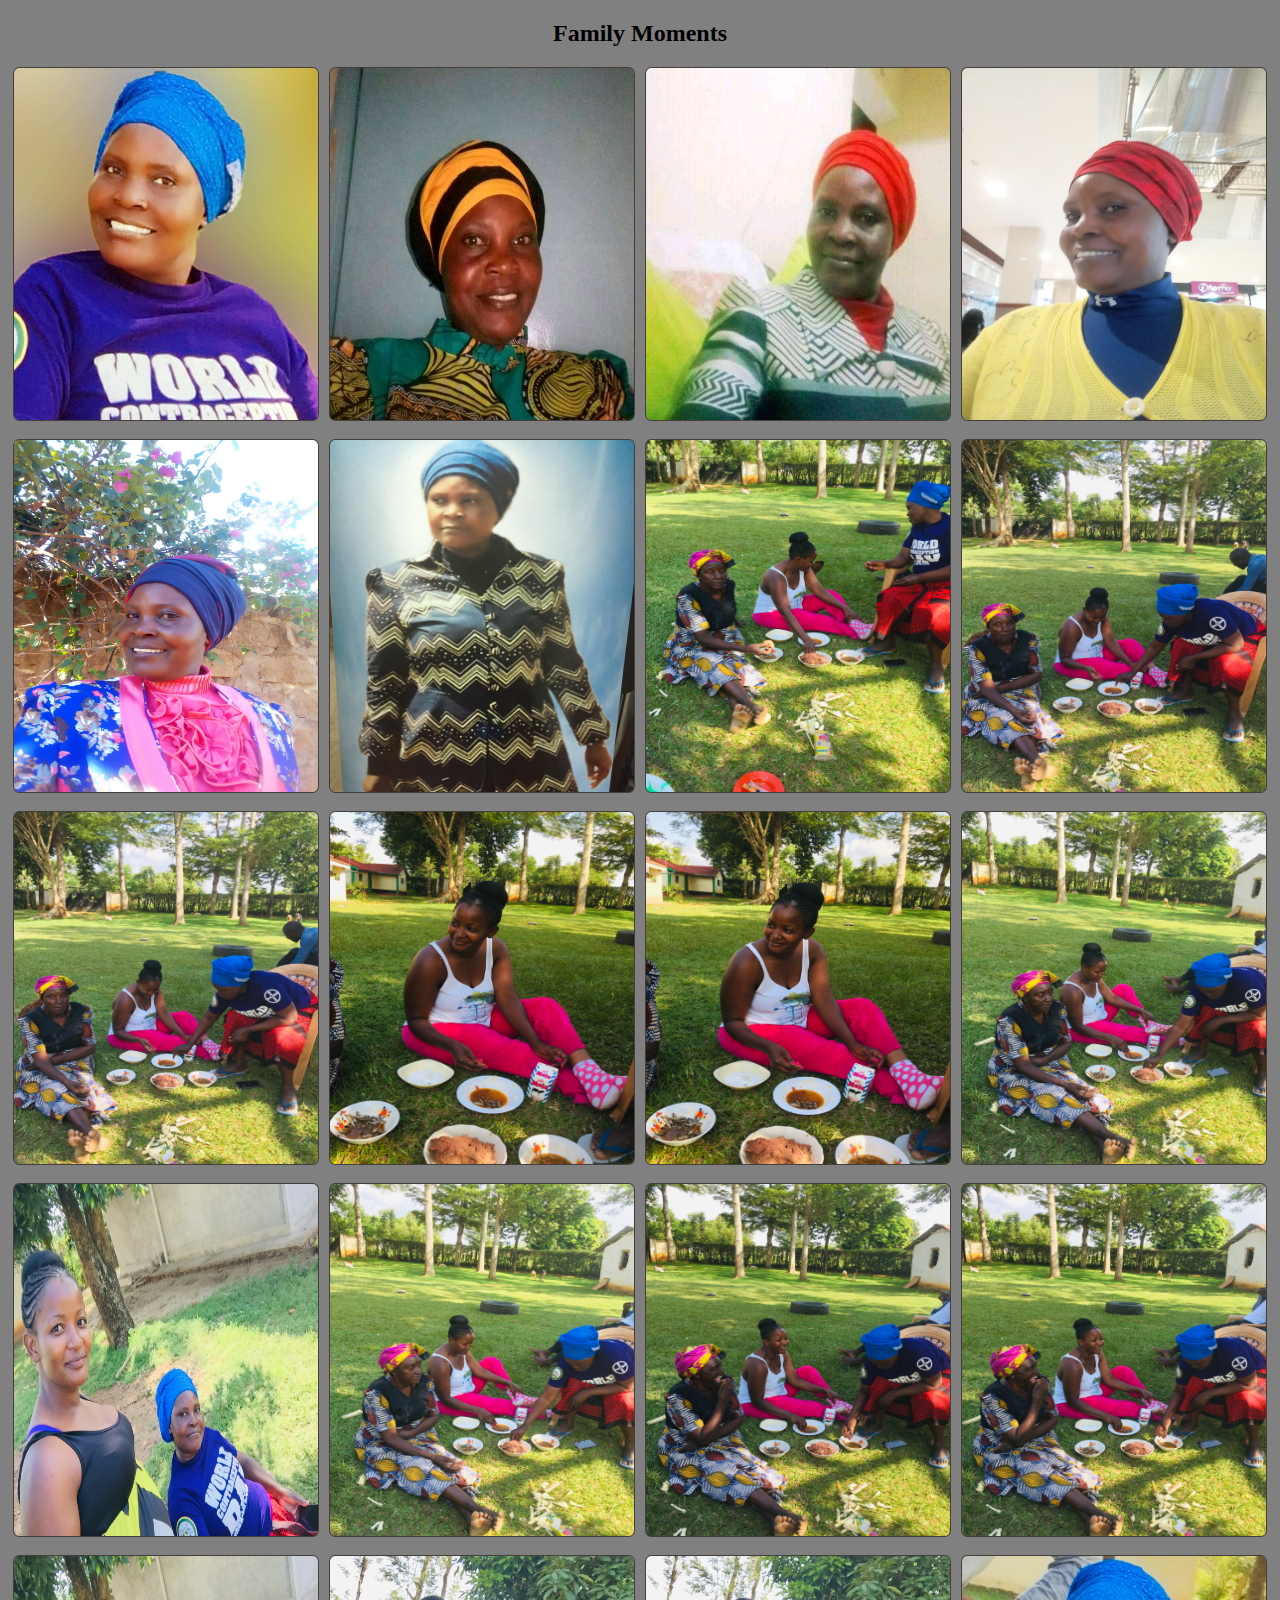
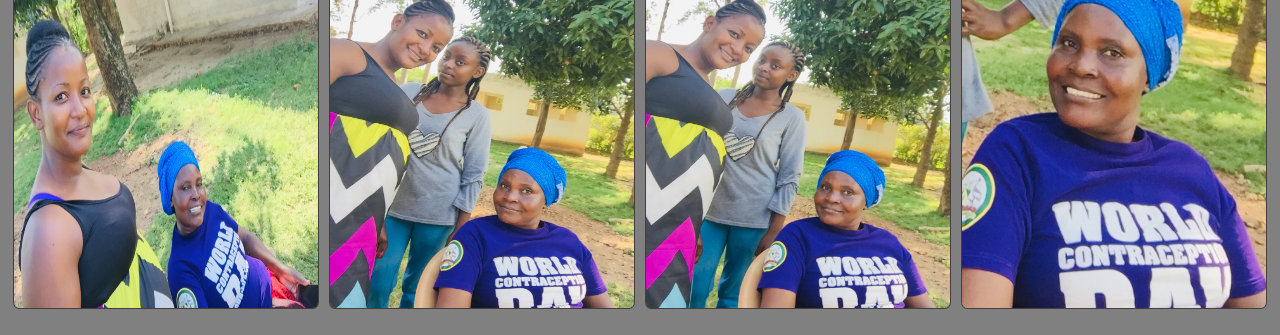
==== UI/family_moments.html @ cfa970f8 "more family photos" ====
<!DOCTYPE html>
<html lang="en">
<head>
    <meta charset="UTF-8">
    <meta name="viewport" content="width=device-width, initial-scale=1.0">
    <title>Family Moments</title>
    <link rel="stylesheet" href="style.css">
</head>
<body>
    <div class="photos">
        <h2>Family Moments</h2>
        <div class="fam_photos">
            <img src="../Images/Family_Moments/first.jpg" alt="" class="fam_pic">
            <img src="../Images/Family_Moments/first1.jpg" alt="" class="fam_pic">
            <img src="../Images/Family_Moments/first2.jpg" alt="" class="fam_pic">
            <img src="../Images/Family_Moments/first3.jpg" alt="" class="fam_pic">
        </div> <br>
        <div class="fam_photos">
            <img src="../Images/Family_Moments/first4.jpg" alt="" class="fam_pic">
            <img src="../Images/Family_Moments/IMG_0174.JPG" alt="" class="fam_pic">
            <img src="../Images/Family_Moments/IMG_1466.JPEG" alt="" class="fam_pic">
            <img src="../Images/Family_Moments/IMG_1467.JPEG" alt="" class="fam_pic">
        </div> <br>
        <div class="fam_photos">
            <img src="../Images/Family_Moments/IMG_1468.JPEG" alt="" class="fam_pic">
            <img src="../Images/Family_Moments/IMG_1469.JPEG" alt="" class="fam_pic">
            <img src="../Images/Family_Moments/IMG_1470.JPEG" alt="" class="fam_pic">
            <img src="../Images/Family_Moments/IMG_1471.JPEG" alt="" class="fam_pic">
        </div> <br>
        <div class="fam_photos">
            <img src="../Images/Family_Moments/IMG_1482.JPEG" alt="" class="fam_pic">
            <img src="../Images/Family_Moments/IMG_1472.JPEG" alt="" class="fam_pic">
            <img src="../Images/Family_Moments/IMG_1473.JPEG" alt="" class="fam_pic">
            <img src="../Images/Family_Moments/IMG_1474.JPEG" alt="" class="fam_pic">
        </div> <br>
        <div class="fam_photos">
            <img src="../Images/Family_Moments/IMG_1483.JPEG" alt="" class="fam_pic">
            <img src="../Images/Family_Moments/IMG_1485.JPEG" alt="" class="fam_pic">
            <img src="../Images/Family_Moments/IMG_1486.JPEG" alt="" class="fam_pic">
            <img src="../Images/Family_Moments/IMG_1489.JPEG" alt="" class="fam_pic">
        </div> <br>
        
    </div>
</body>
</html>
---- UI/style.css ----
body {
    background-color: grey;
}
h1.heading {
    font-family: Lobster, cursive;
    font-size: 80px;
    text-align: center;

}

img.grace {
   float: left;
   width: 50%;
   height: 50%;
   margin-left: 70px;
   margin-top: 10px;
   border-radius: 50%;
   border: 2px solid rgb(25, 31, 25);
}
div.header {
    height: 100%;
    display: flex;
}
div.header2 {
    justify-content: space-around;
}
h2 {
    text-align: center;
}
p {
    font-size: 30px;
}
/* responsive for laptop size >> margin top for header to +ve 

*/
.eulogy {
    display: flex;
    width: 100%;
    height: 550px;
}
.dick {
    text-align: center;
    width: 24.7%;
    margin: auto;
    border: 1px solid rgb(70, 61, 61);
    border-radius: 2%;
}
.dick p {
    font-size: 20px;
}
.dick:hover {
    border: 2px solid rgb(75, 60, 60);
    background-color: white;
}
.eulogy img {
    width: 50%;
    height: 10rem;
    border-radius: 40%;
}
.eulogy h4 {
    font-size: 35px;
}
.eulogies h1 {
    text-align: center;

}
.songs {
    display: flex;
}
.song1 {
    width: 45%;
    margin: auto;
    height: 35rem;
    border: 2px solid red;
    text-align: center;
    display: block;
}
.song1 p {
    font-size: 20px;
}
.fam_photos {
    display: flex;
    width: 100%;
}
.fam_pic {
    text-align: center;
    width: 24%;
    height: 22rem;
    margin: auto;
    border: 1px solid rgb(70, 61, 61);
    border-radius: 2%;
}
footer {
    text-align: center;
}
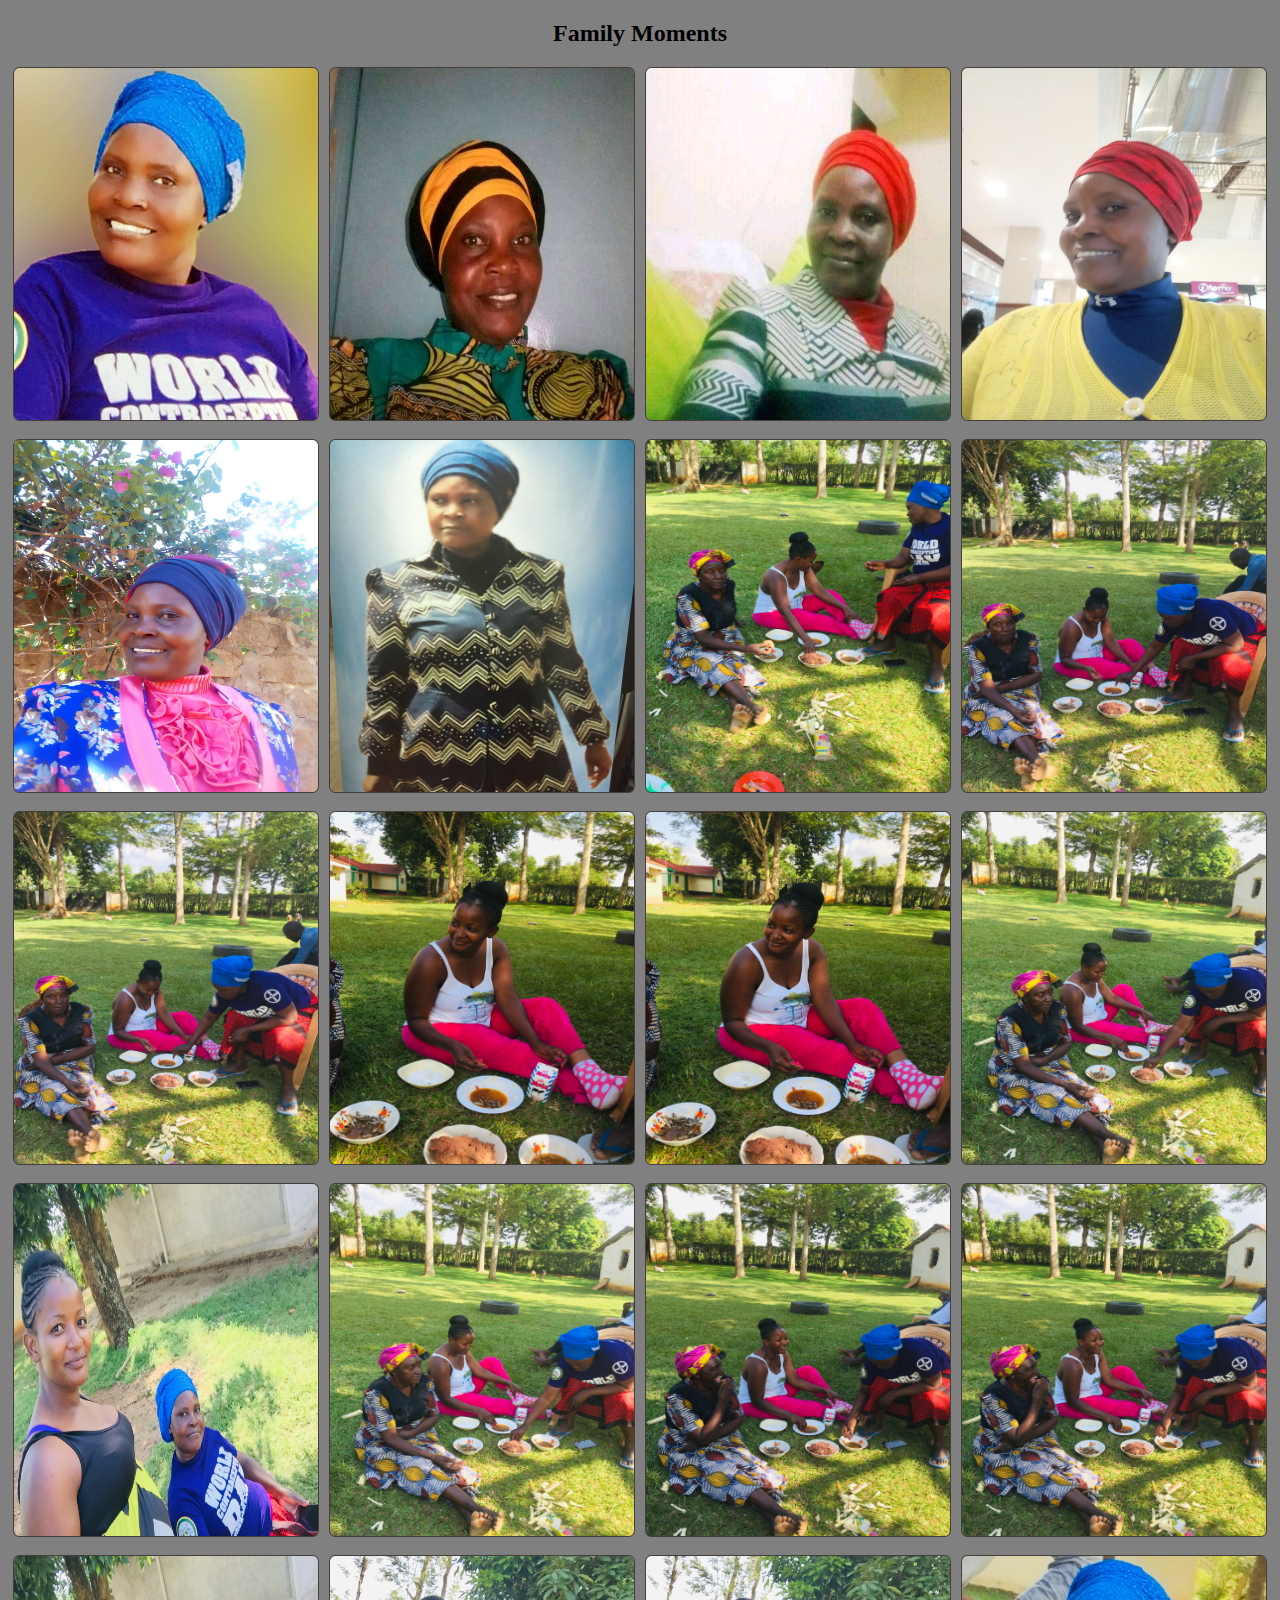
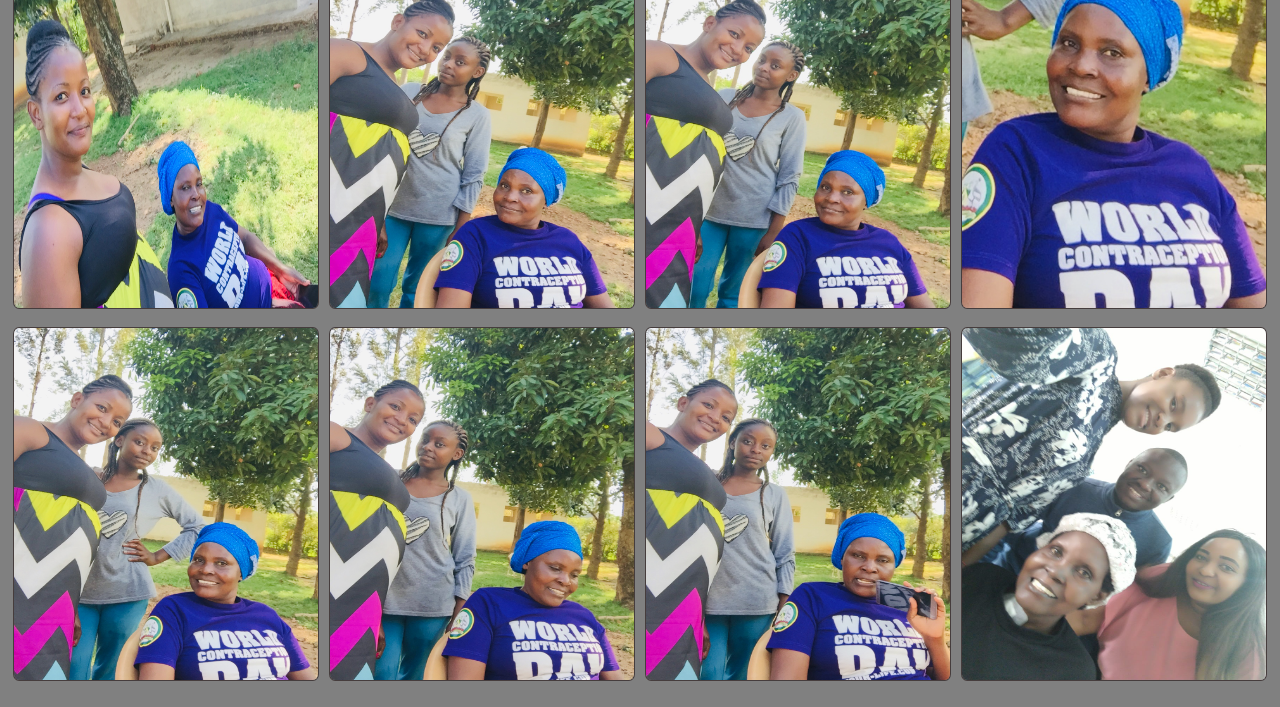
==== commit 24826ac0: "more fam photod" ====
--- a/UI/family_moments.html
+++ b/UI/family_moments.html
@@ -39,7 +39,12 @@
             <img src="../Images/Family_Moments/IMG_1486.JPEG" alt="" class="fam_pic">
             <img src="../Images/Family_Moments/IMG_1489.JPEG" alt="" class="fam_pic">
         </div> <br>
-        
+        <div class="fam_photos">
+            <img src="../Images/Family_Moments/IMG_1490.JPEG" alt="" class="fam_pic">
+            <img src="../Images/Family_Moments/IMG_1491.JPEG" alt="" class="fam_pic">
+            <img src="../Images/Family_Moments/IMG_1493.JPEG" alt="" class="fam_pic">
+            <img src="../Images/Family_Moments/knh1.jpg" alt="" class="fam_pic">
+        </div> <br>
     </div>
 </body>
 </html>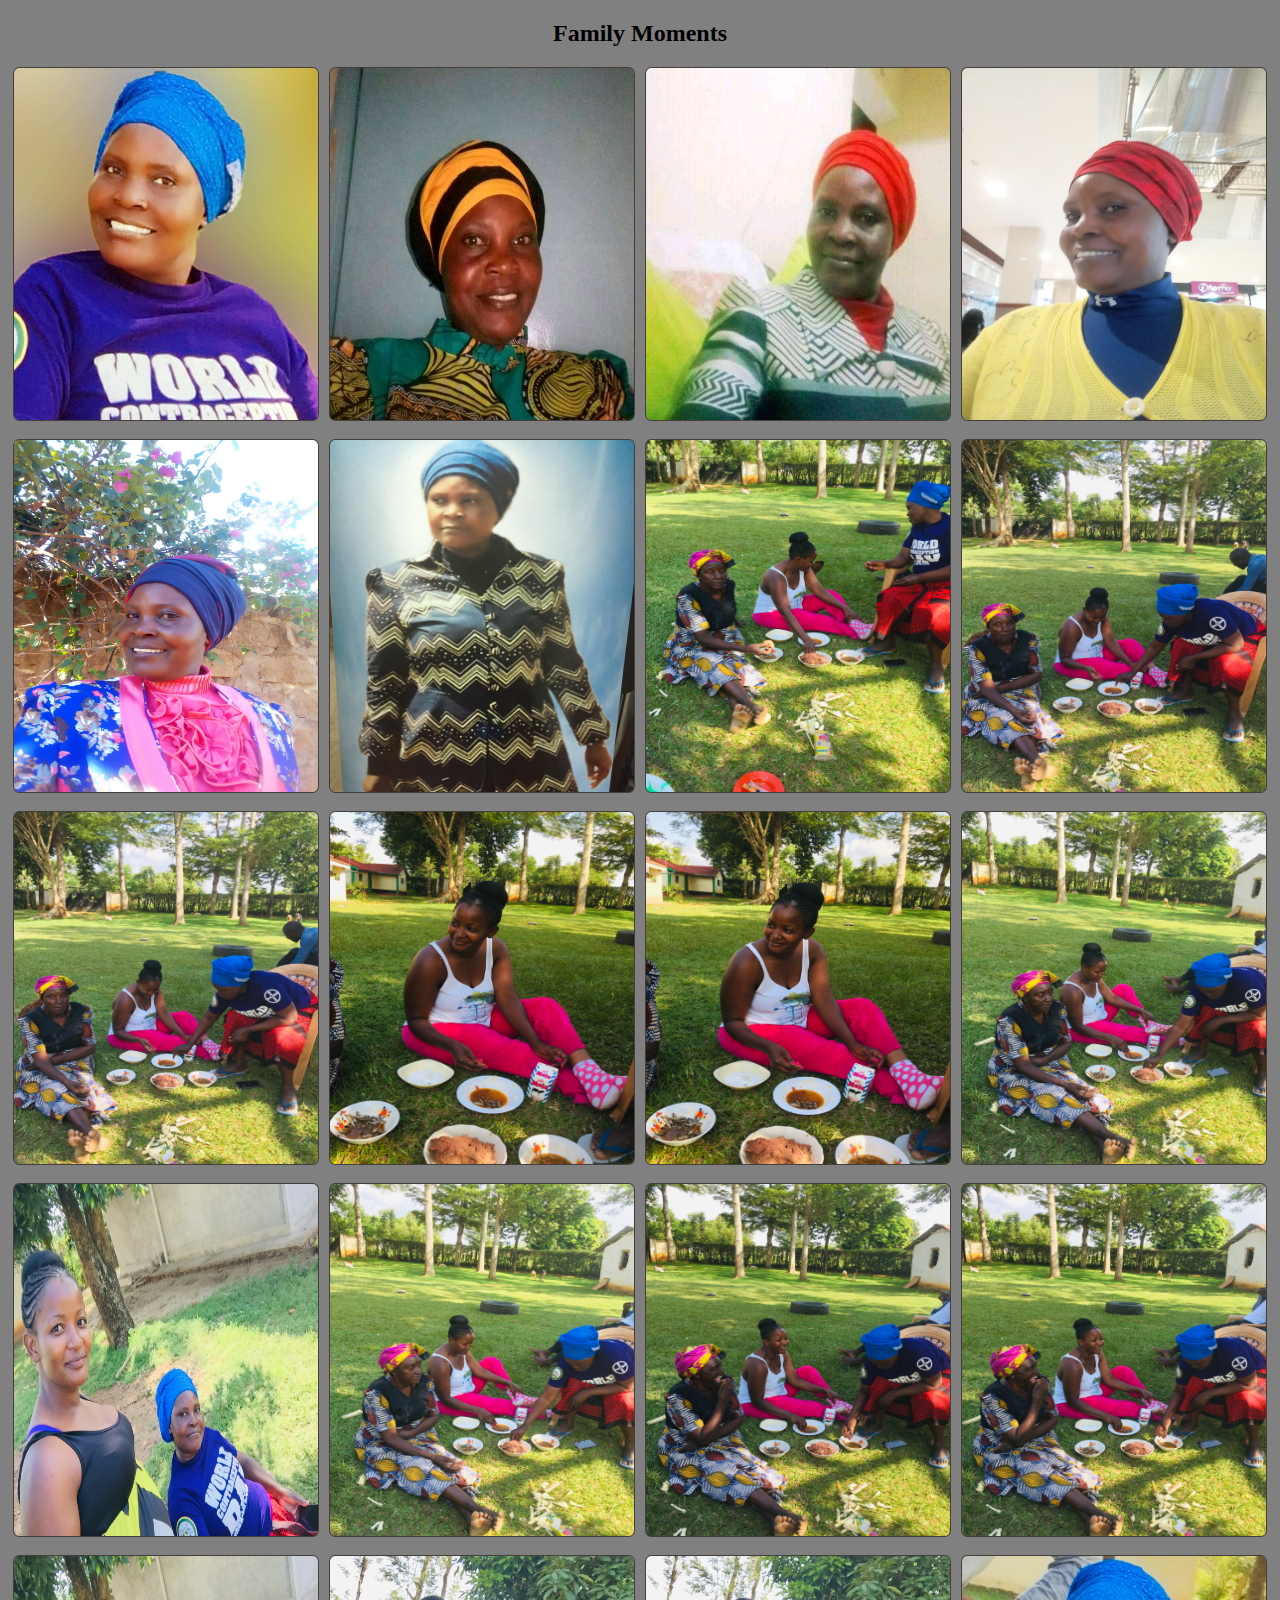
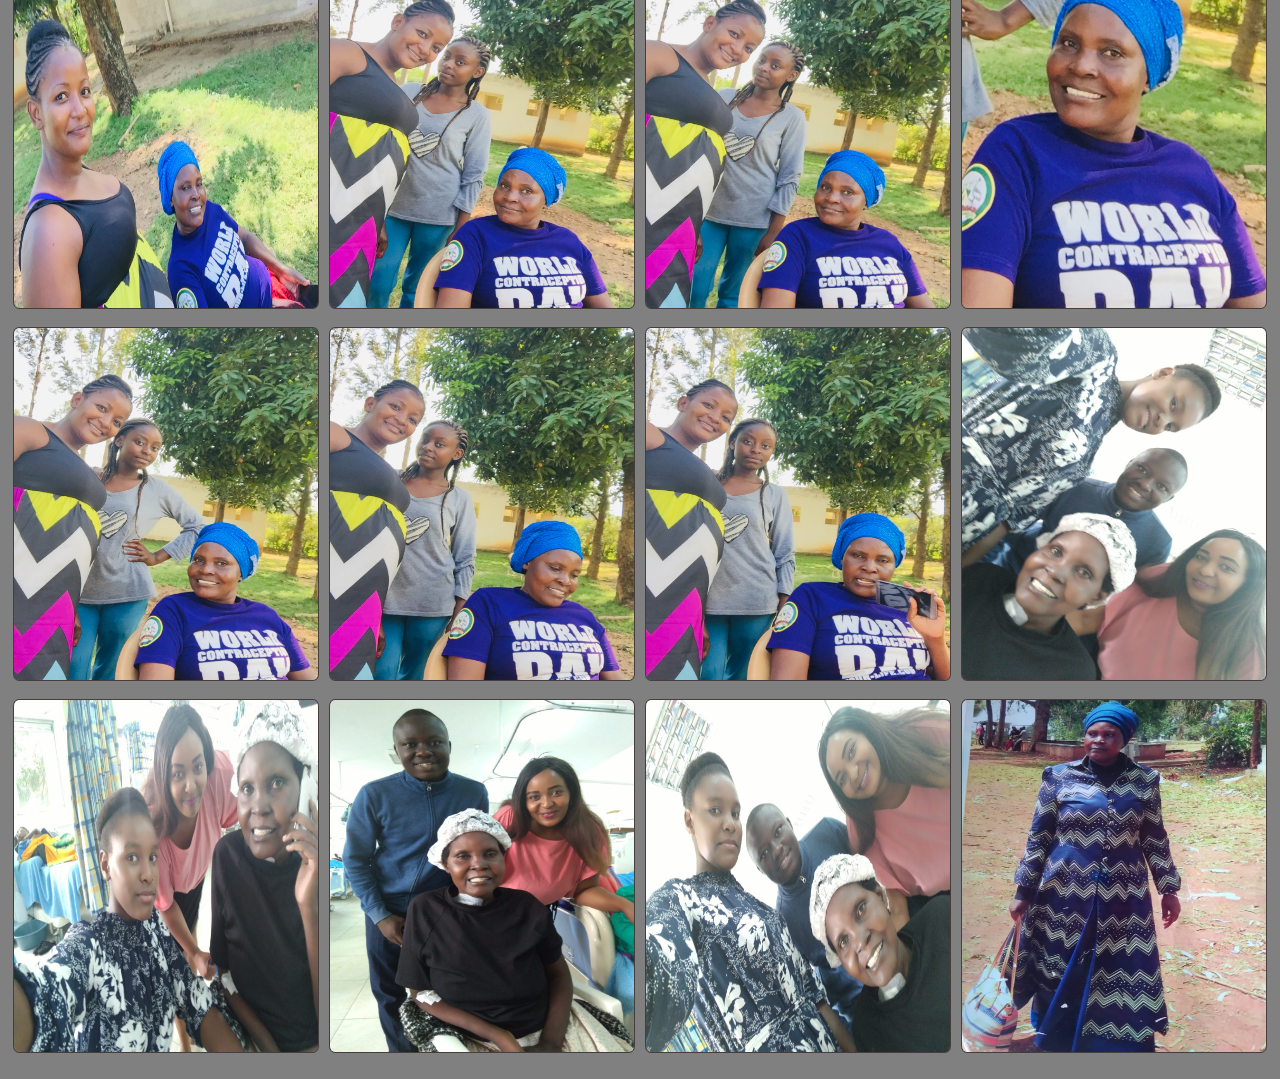
==== commit 18c9f712: "more fam photos" ====
--- a/UI/family_moments.html
+++ b/UI/family_moments.html
@@ -45,6 +45,12 @@
             <img src="../Images/Family_Moments/IMG_1493.JPEG" alt="" class="fam_pic">
             <img src="../Images/Family_Moments/knh1.jpg" alt="" class="fam_pic">
         </div> <br>
+        <div class="fam_photos">
+            <img src="../Images/Family_Moments/knh2.jpg" alt="" class="fam_pic">
+            <img src="../Images/Family_Moments/knh3.jpg" alt="" class="fam_pic">
+            <img src="../Images/Family_Moments/knh4.jpg" alt="" class="fam_pic">
+            <img src="../Images/Family_Moments/mum1.jpg" alt="" class="fam_pic">
+        </div> <br>
     </div>
 </body>
 </html>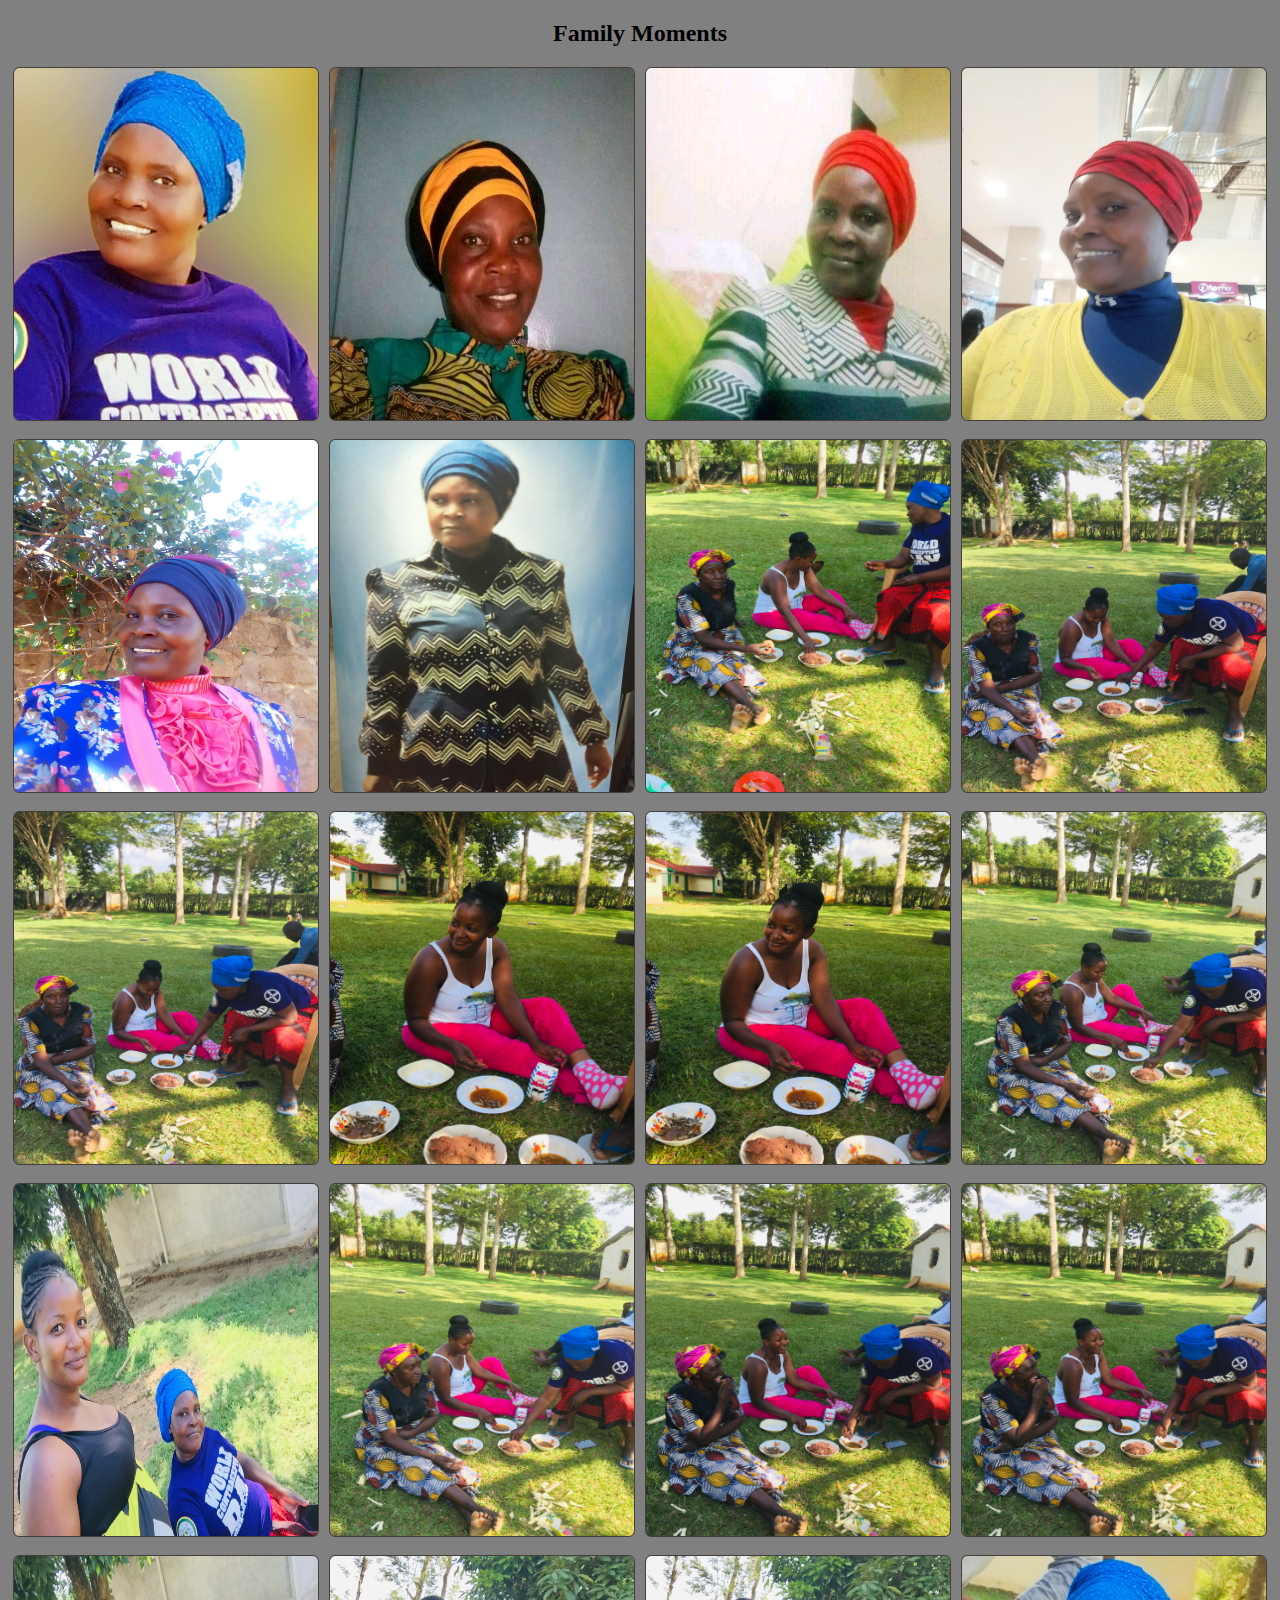
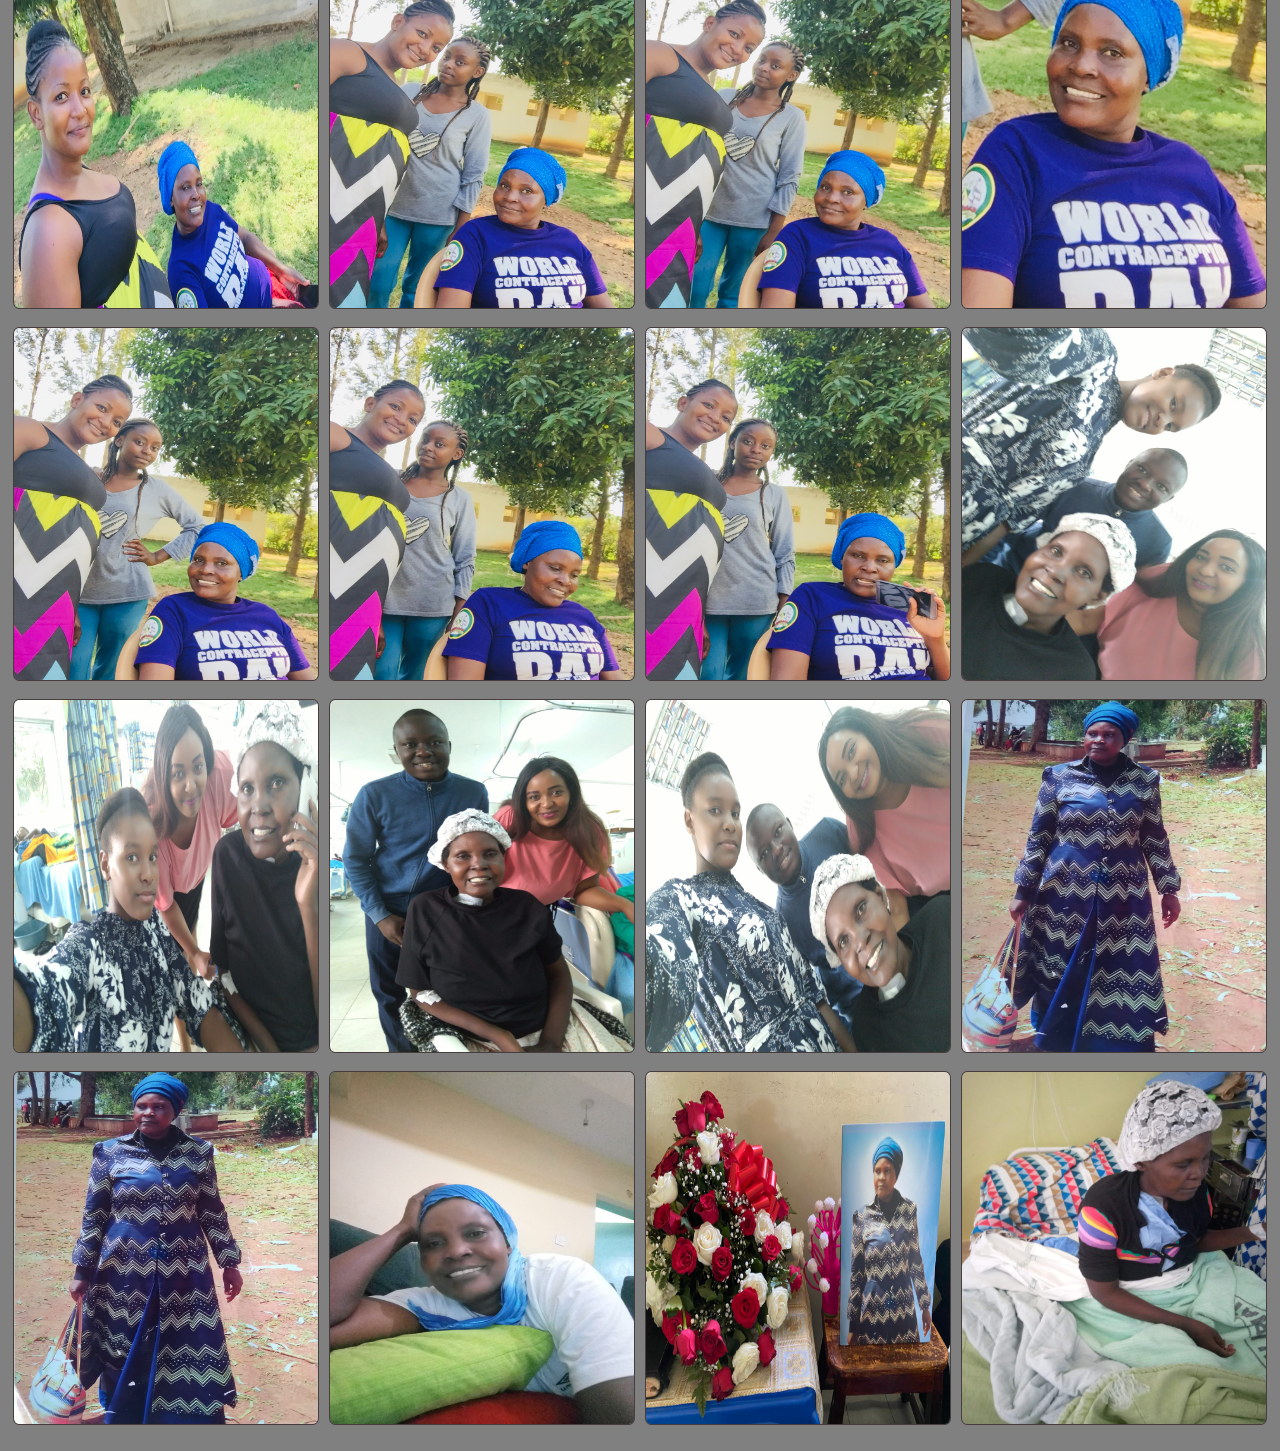
==== commit 44d6ff9c: "more fam photos" ====
--- a/UI/family_moments.html
+++ b/UI/family_moments.html
@@ -51,6 +51,12 @@
             <img src="../Images/Family_Moments/knh4.jpg" alt="" class="fam_pic">
             <img src="../Images/Family_Moments/mum1.jpg" alt="" class="fam_pic">
         </div> <br>
+        <div class="fam_photos">
+            <img src="../Images/Family_Moments/mum2.jpg" alt="" class="fam_pic">
+            <img src="../Images/Family_Moments/2fc25254-7949-4030-9adf-57b7976976bf.jpg" alt="" class="fam_pic">
+            <img src="../Images/Family_Moments/65e6ddc6-6d4a-44fc-878d-58381a1aa762.jpg" alt="" class="fam_pic">
+            <img src="../Images/Family_Moments/68a68e82-b765-437e-98d3-5879d5273488.jpg" alt="" class="fam_pic">
+        </div> <br>
     </div>
 </body>
 </html>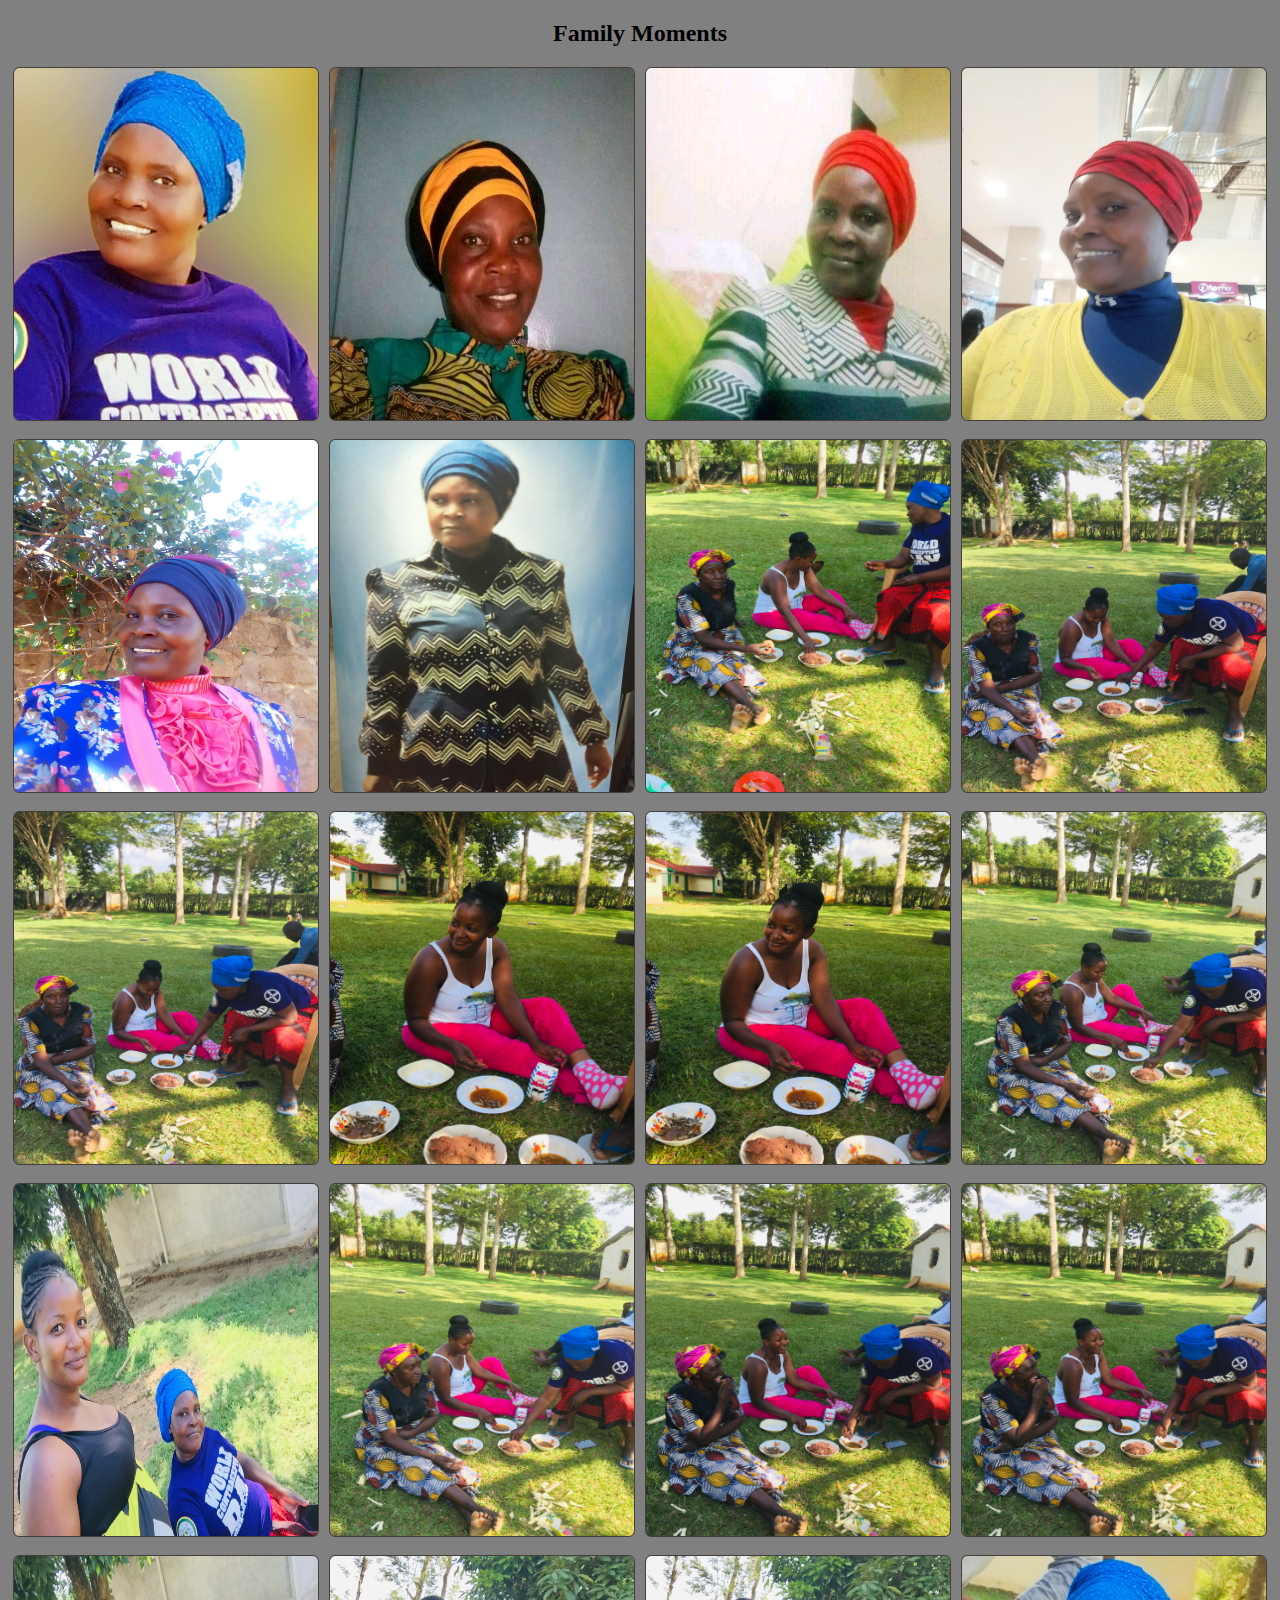
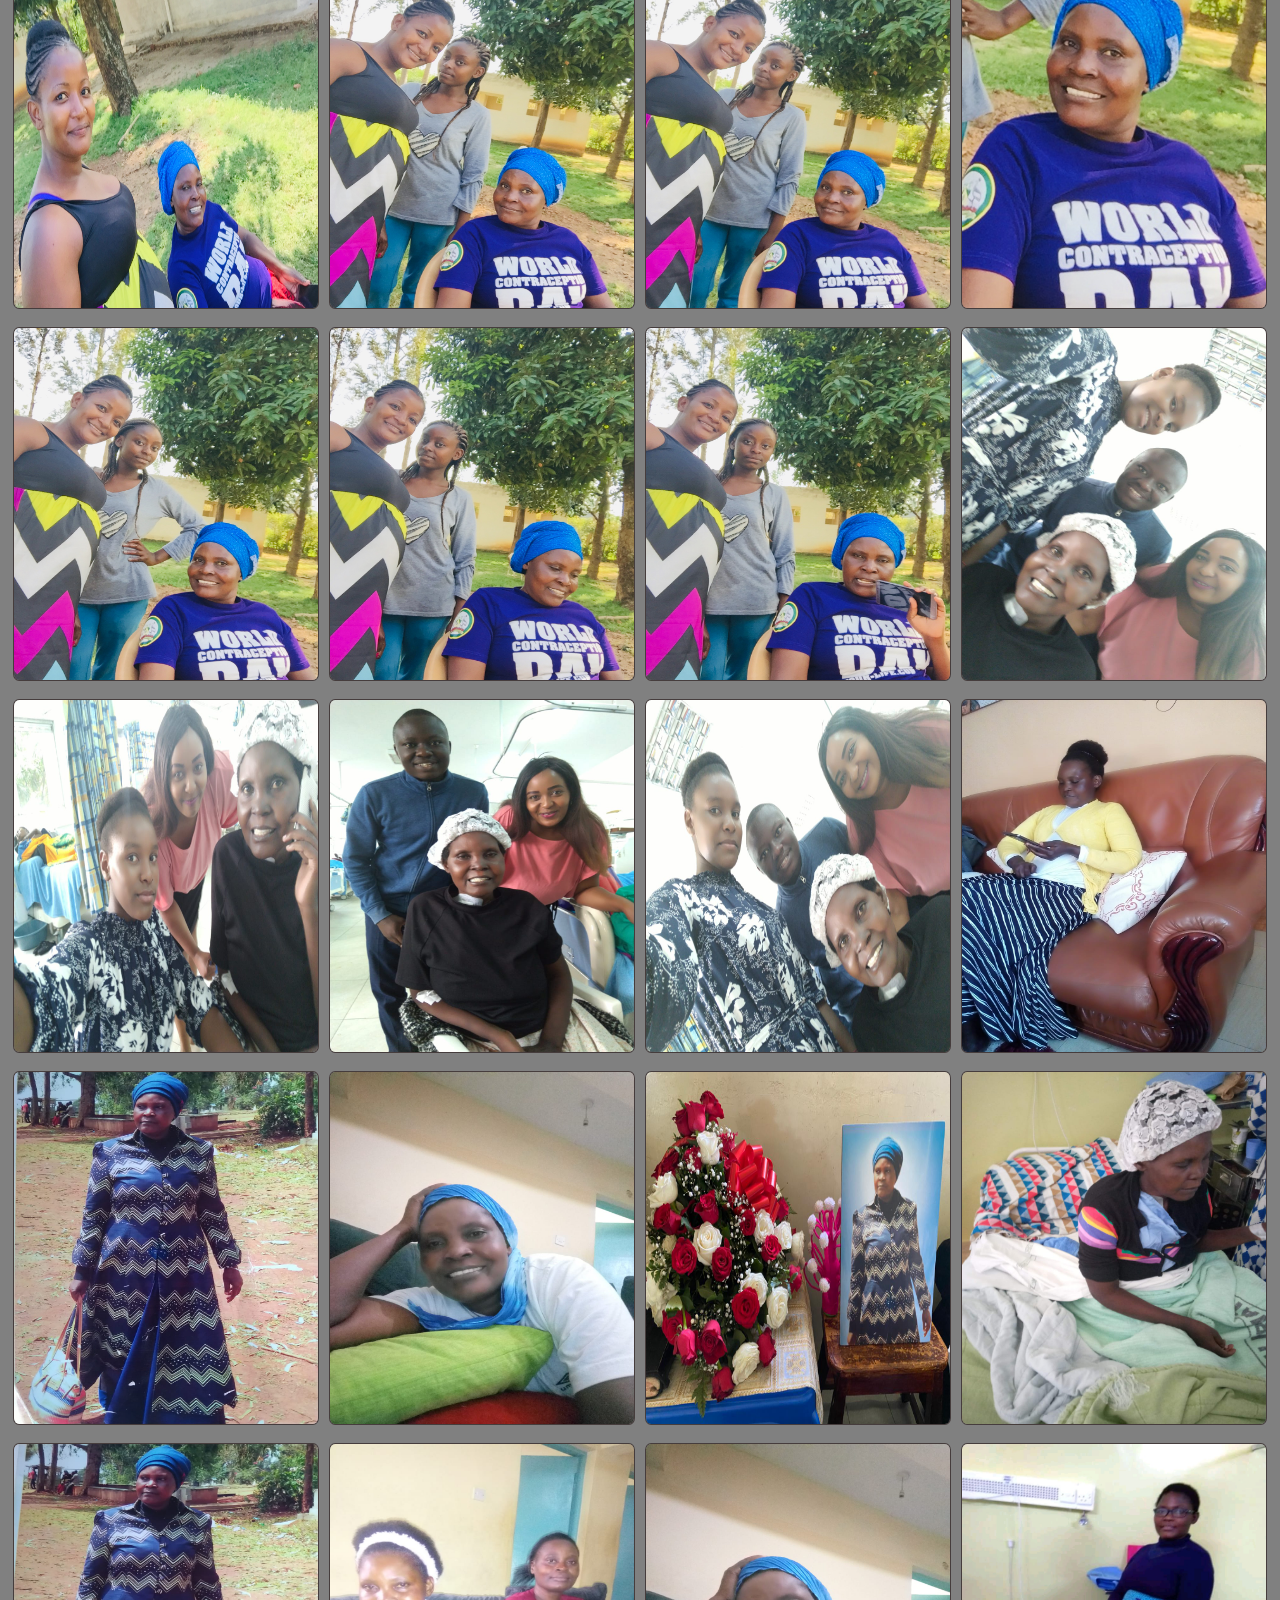
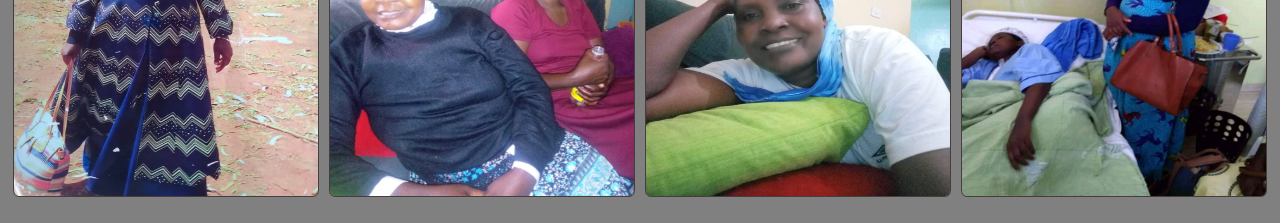
==== commit d0ec67a0: "more fam photos" ====
--- a/UI/family_moments.html
+++ b/UI/family_moments.html
@@ -49,7 +49,7 @@
             <img src="../Images/Family_Moments/knh2.jpg" alt="" class="fam_pic">
             <img src="../Images/Family_Moments/knh3.jpg" alt="" class="fam_pic">
             <img src="../Images/Family_Moments/knh4.jpg" alt="" class="fam_pic">
-            <img src="../Images/Family_Moments/mum1.jpg" alt="" class="fam_pic">
+            <img src="../Images/Family_Moments/dd0b2b96-a35d-4ad1-8aee-0135114913ef.jpg" alt="" class="fam_pic">
         </div> <br>
         <div class="fam_photos">
             <img src="../Images/Family_Moments/mum2.jpg" alt="" class="fam_pic">
@@ -57,6 +57,12 @@
             <img src="../Images/Family_Moments/65e6ddc6-6d4a-44fc-878d-58381a1aa762.jpg" alt="" class="fam_pic">
             <img src="../Images/Family_Moments/68a68e82-b765-437e-98d3-5879d5273488.jpg" alt="" class="fam_pic">
         </div> <br>
+        <div class="fam_photos">
+            <img src="../Images/Family_Moments/mum1.jpg" alt="" class="fam_pic">
+            <img src="../Images/Family_Moments/bfe86bd4-6267-40ad-bd14-a763daf278a8.jpg" alt="" class="fam_pic">
+            <img src="../Images/Family_Moments/2fc25254-7949-4030-9adf-57b7976976bf.jpg" alt="" class="fam_pic">
+            <img src="../Images/Family_Moments/c1b980ea-d862-4dd7-9b30-9c9f1da6ac09.jpg" alt="" class="fam_pic">
+        </div> <br>
     </div>
 </body>
 </html>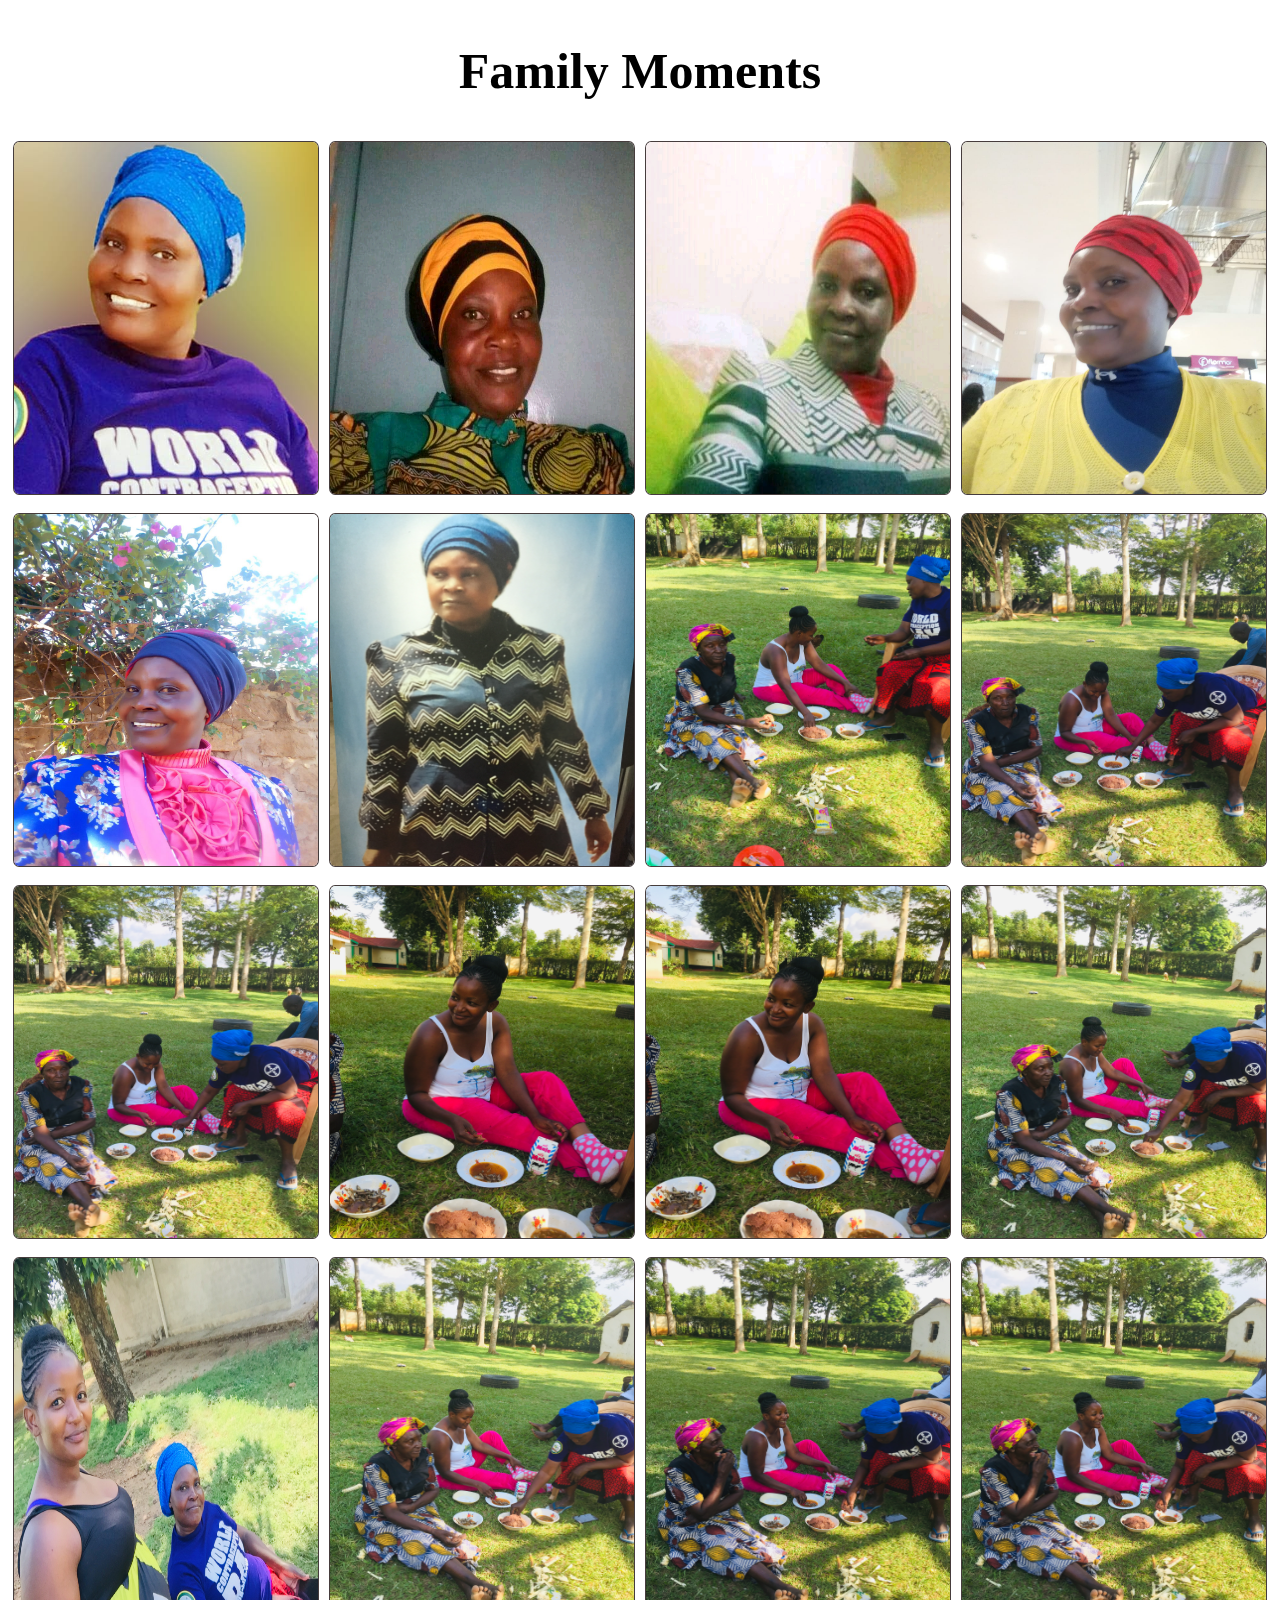
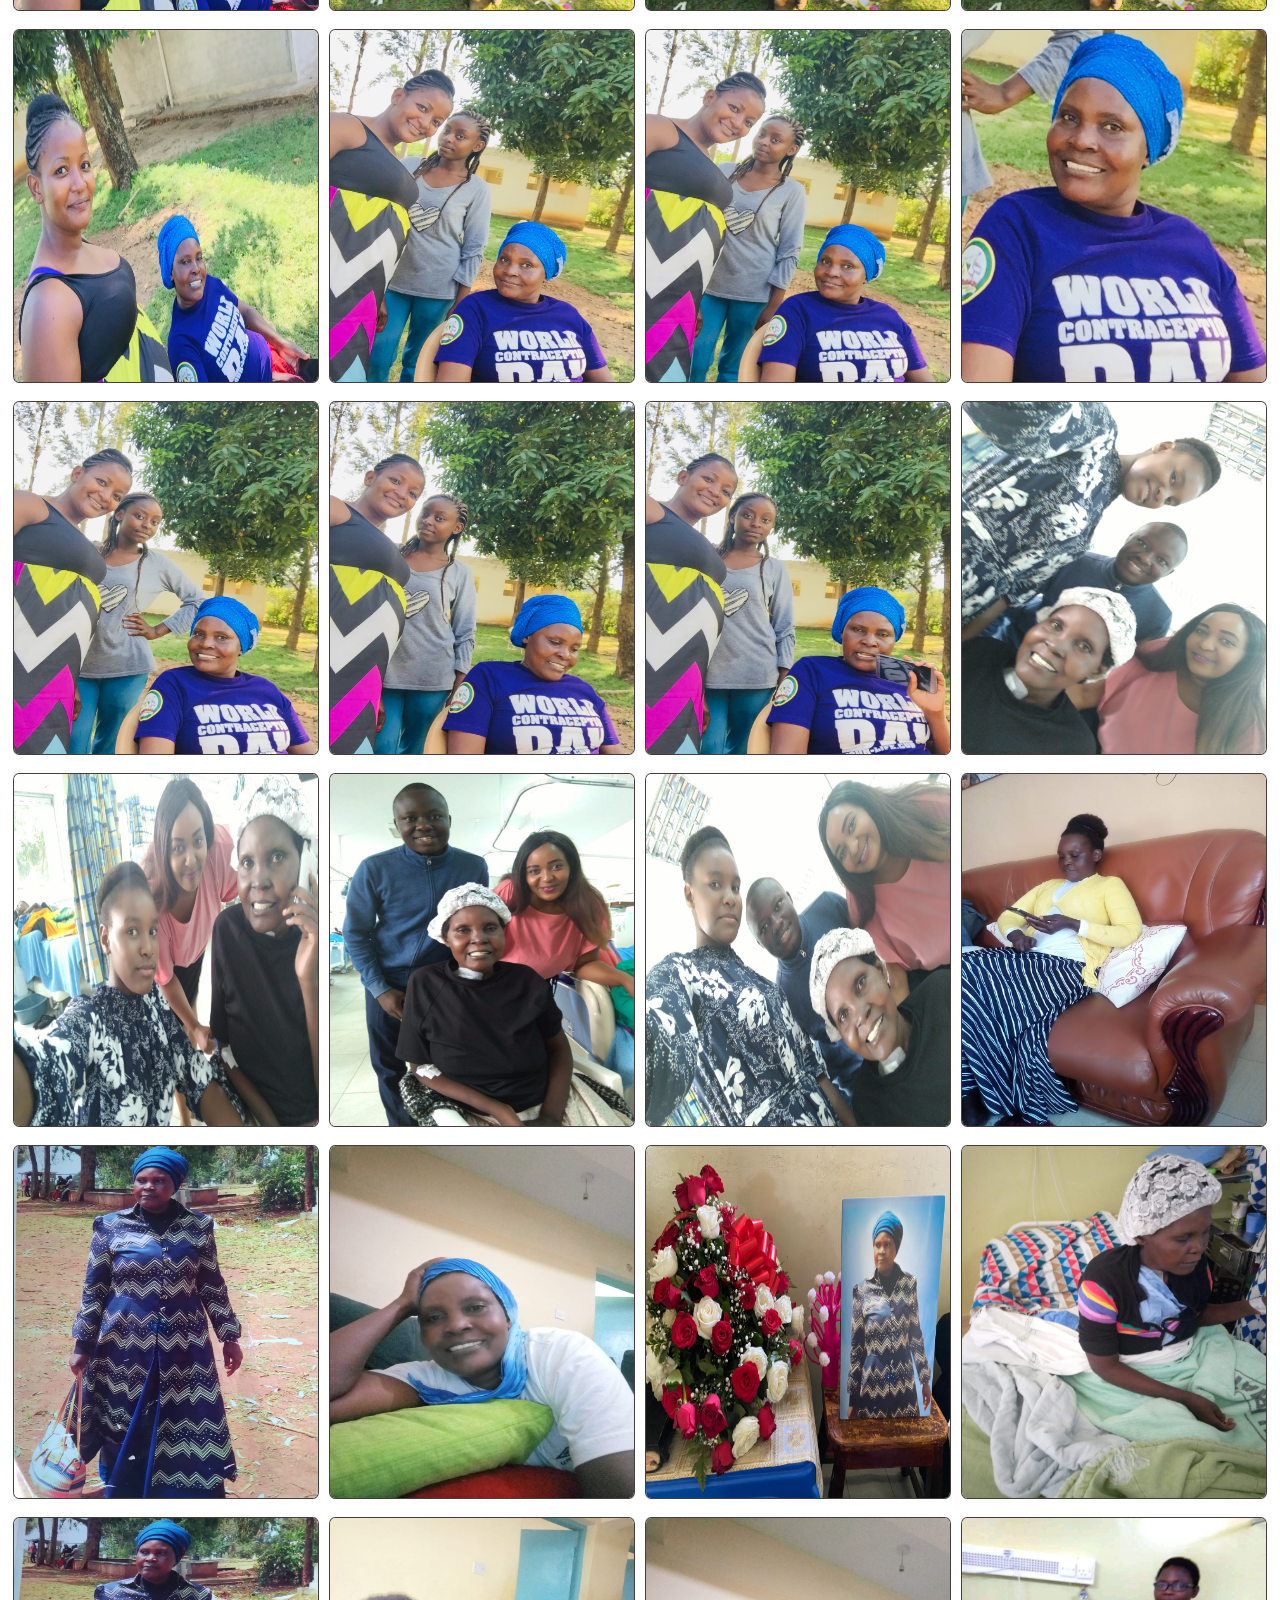
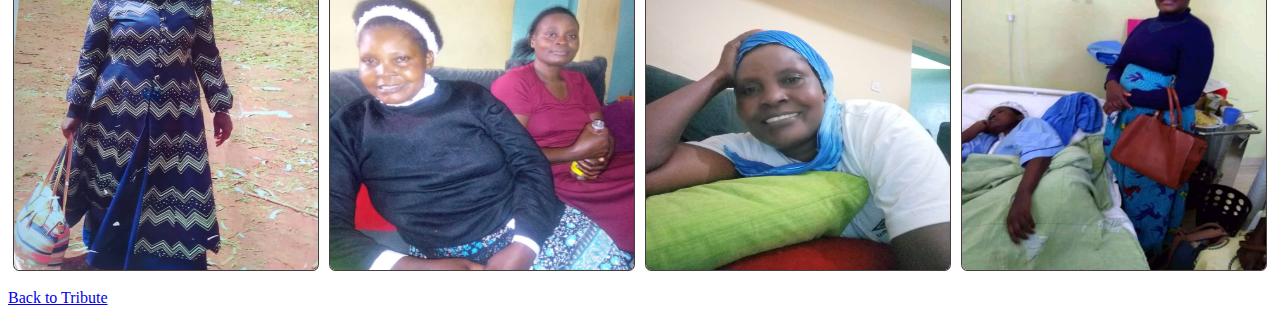
==== commit 6468432f: "add link to tribute" ====
--- a/UI/family_moments.html
+++ b/UI/family_moments.html
@@ -6,9 +6,9 @@
     <title>Family Moments</title>
     <link rel="stylesheet" href="style.css">
 </head>
-<body>
+<body id="main">
     <div class="photos">
-        <h2>Family Moments</h2>
+        <h2 id="title">Family Moments</h2>
         <div class="fam_photos">
             <img src="../Images/Family_Moments/first.jpg" alt="" class="fam_pic">
             <img src="../Images/Family_Moments/first1.jpg" alt="" class="fam_pic">
@@ -64,5 +64,8 @@
             <img src="../Images/Family_Moments/c1b980ea-d862-4dd7-9b30-9c9f1da6ac09.jpg" alt="" class="fam_pic">
         </div> <br>
     </div>
+    <div class="back_to_eulogies">
+        <a href="index.html">Back to Tribute</a>
+    </div> <br>
 </body>
 </html>--- a/UI/style.css
+++ b/UI/style.css
@@ -1,5 +1,12 @@
 body {
     background-color: grey;
+}
+#main {
+    background-color: white;
+}
+#title {
+    font-size: 50px;
+    font-family: cursive;
 }
 h1.heading {
     font-family: Lobster, cursive;
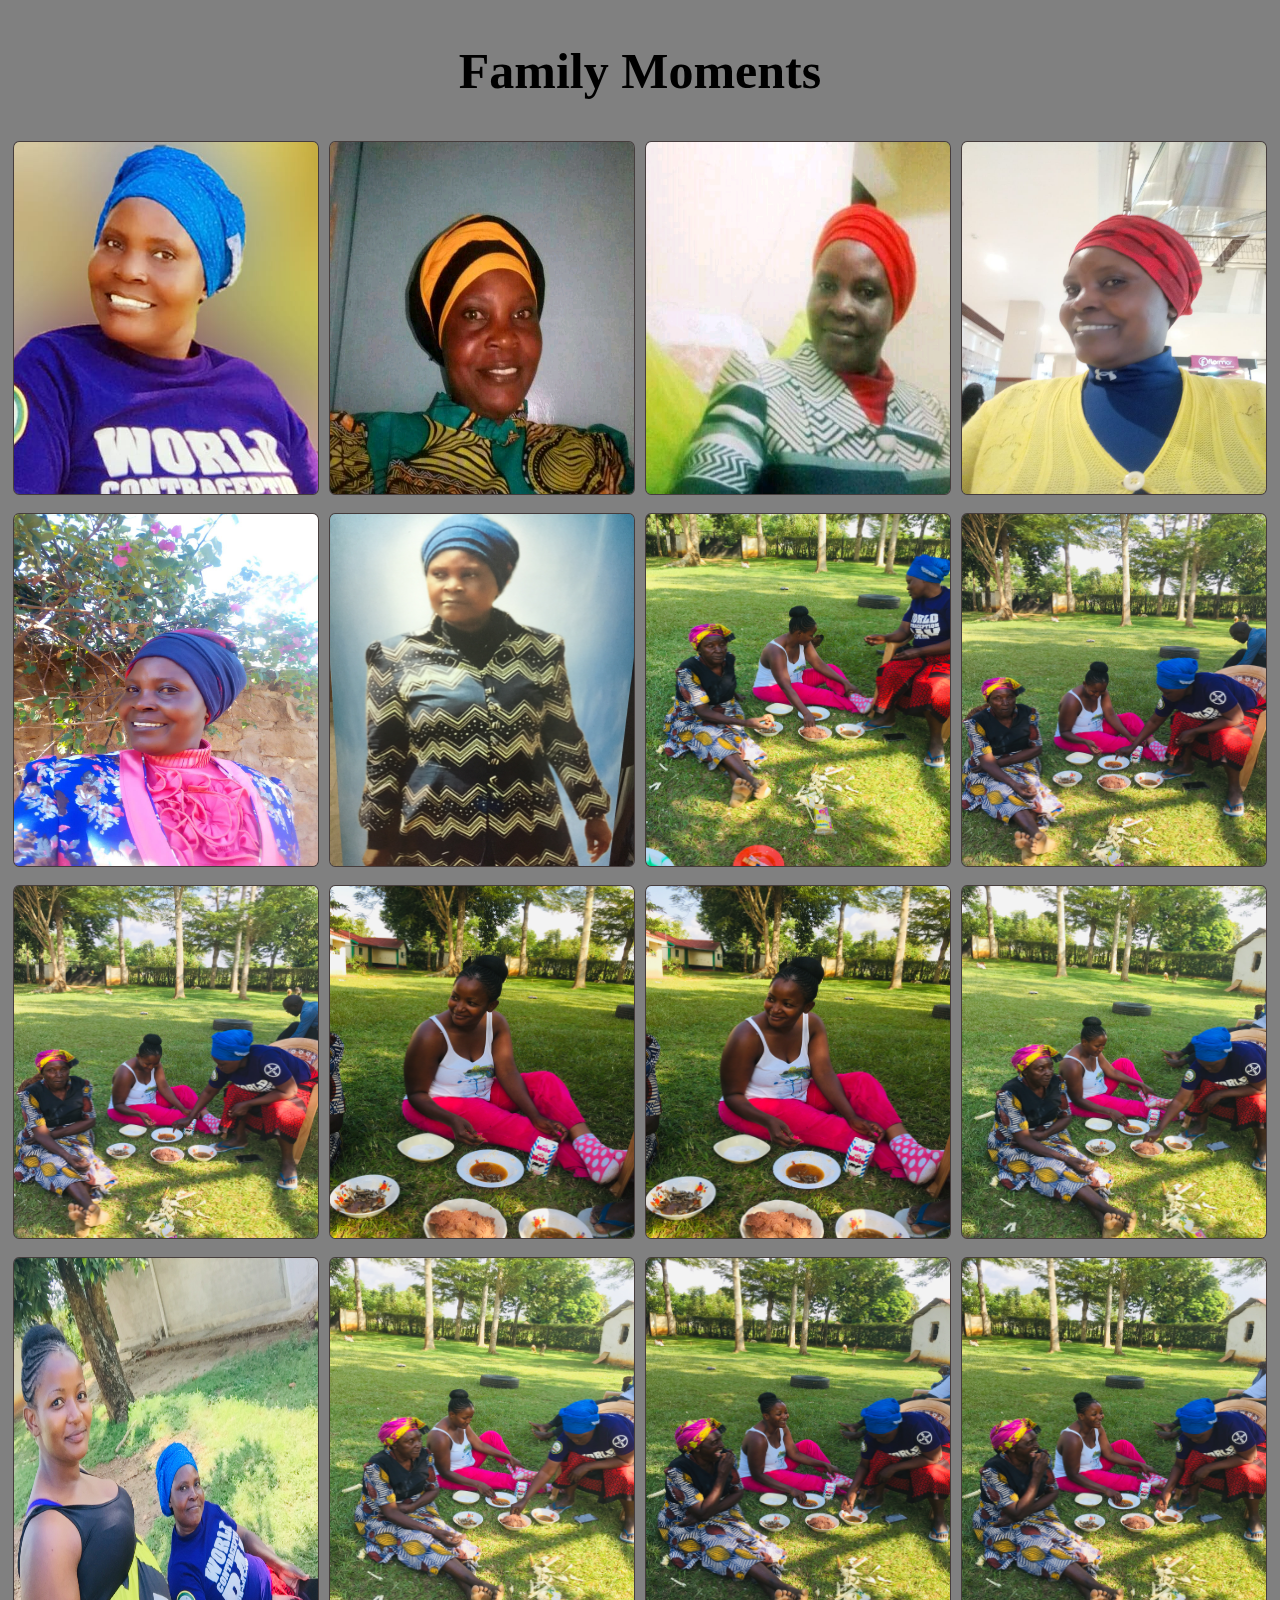
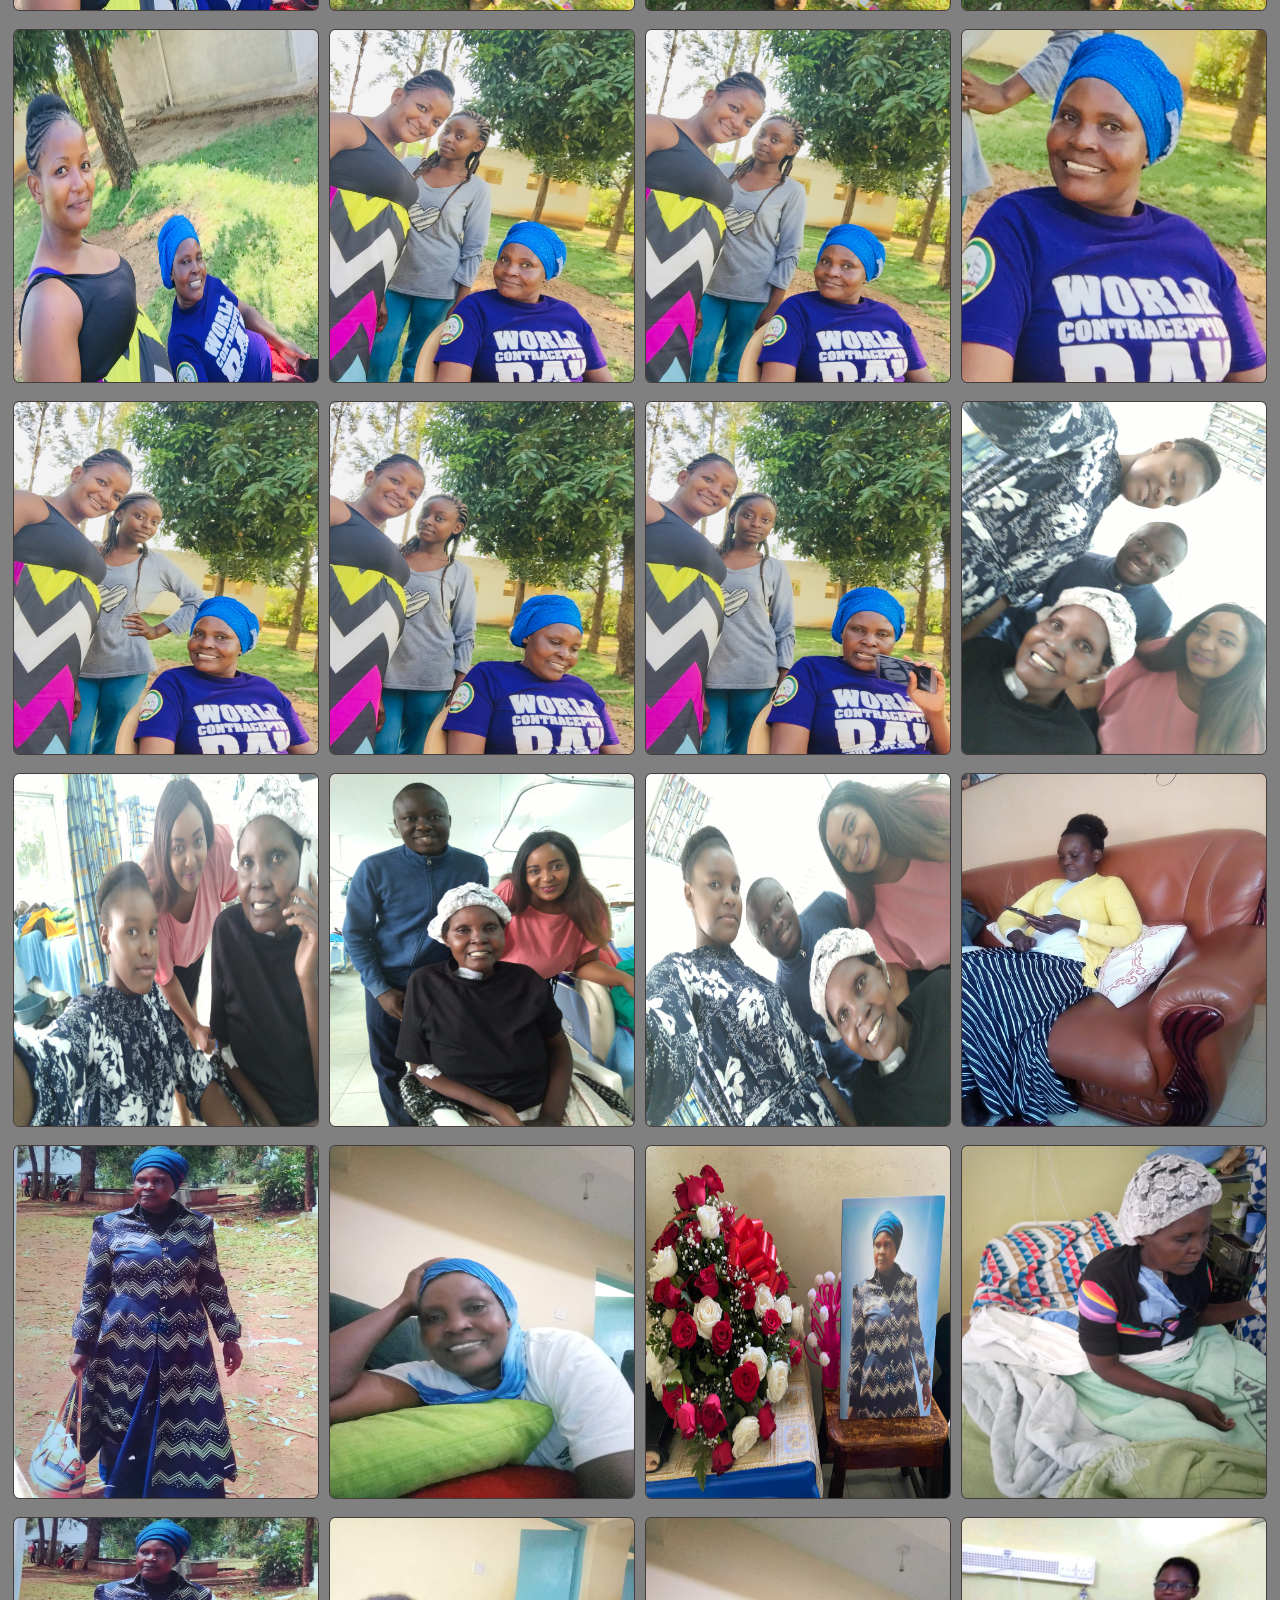
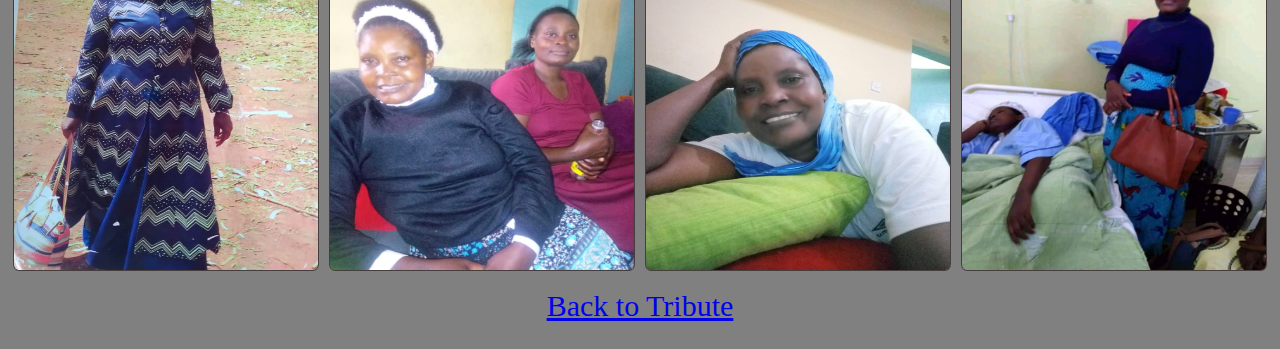
==== commit 9f490209: "changed body id for styling" ====
--- a/UI/family_moments.html
+++ b/UI/family_moments.html
@@ -6,7 +6,7 @@
     <title>Family Moments</title>
     <link rel="stylesheet" href="style.css">
 </head>
-<body id="main">
+<body id="sub_main">
     <div class="photos">
         <h2 id="title">Family Moments</h2>
         <div class="fam_photos">
@@ -63,7 +63,7 @@
             <img src="../Images/Family_Moments/2fc25254-7949-4030-9adf-57b7976976bf.jpg" alt="" class="fam_pic">
             <img src="../Images/Family_Moments/c1b980ea-d862-4dd7-9b30-9c9f1da6ac09.jpg" alt="" class="fam_pic">
         </div> <br>
-    </div>
+    </div>  
     <div class="back_to_eulogies">
         <a href="index.html">Back to Tribute</a>
     </div> <br>
--- a/UI/style.css
+++ b/UI/style.css
@@ -99,4 +99,15 @@
 }
 footer {
     text-align: center;
+}
+.back_to_eulogies {
+    font-size: 30px;
+    text-align: center;
+}
+.fam_moments {
+    font-size: 30px;
+}
+a:hover {
+    text-decoration: none;
+    font-weight: bold;
 }